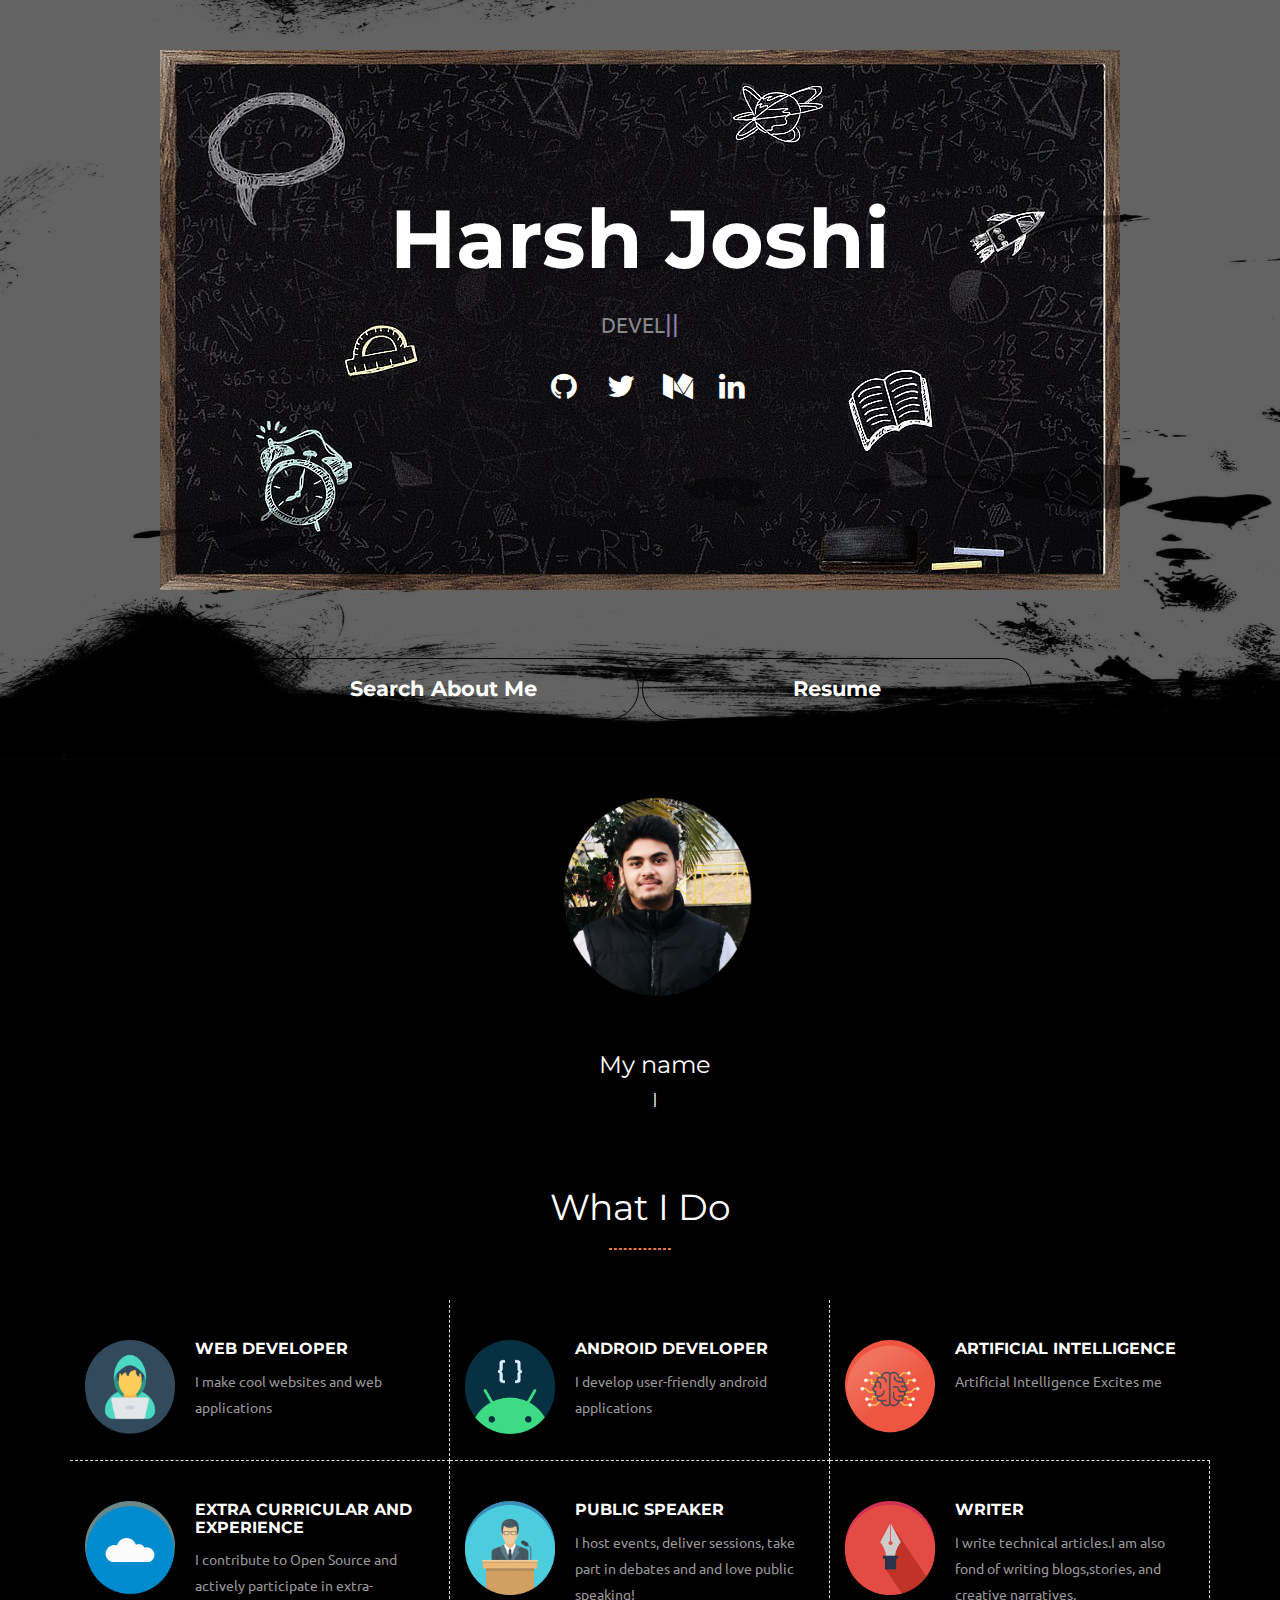
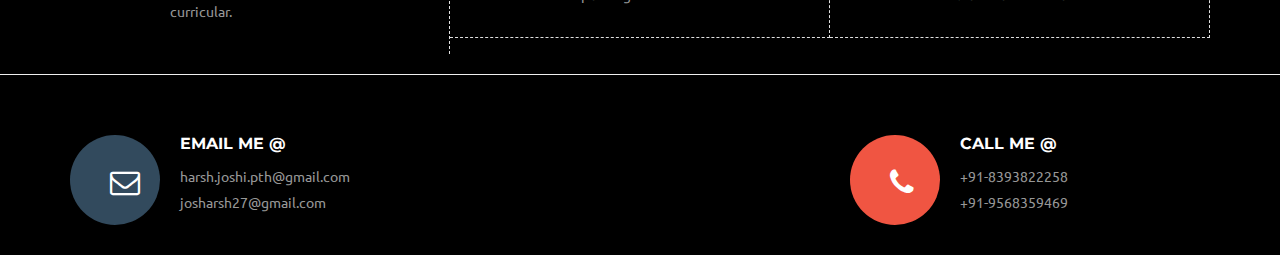
==== index.html @ d9f6cc88 "Introduce Portfolio" ====
<!DOCTYPE html>
<!--[if lt IE 7 ]><html class="ie ie6" lang="en"> <![endif]-->
<!--[if IE 7 ]><html class="ie ie7" lang="en"> <![endif]-->
<!--[if IE 8 ]><html class="ie ie8" lang="en"> <![endif]-->
<!--[if (gte IE 9)|!(IE)]><!-->
<html lang="en"> <!--<![endif]-->
<head>

    <meta charset="utf-8">
    <meta http-equiv="X-UA-Compatible" content="IE=edge">
    <meta name="viewport" content="width=device-width, initial-scale=1, maximum-scale=1">

    <!-- SITE META -->
    <title>Harsh Joshi</title>
    <meta name="description" content="">
    <meta name="author" content="Harsh Joshi|University of Petroleum and Energy Studies">
    <meta name="keywords" content="Harsh Joshi, Josharsh, Developer">

    <!-- FAVICONS -->
<link rel="stylesheet" href="https://cdnjs.cloudflare.com/ajax/libs/font-awesome/4.7.0/css/font-awesome.min.css">
    <link rel="stylesheet" type="text/css" href="css/bootstrap.css">
    <link rel="stylesheet" type="text/css" href="style.css">
    <link rel="stylesheet" type="text/css" href="css/colors.css">
<Style>
.fa {
  padding: 20px;
  color:white;
  font-size: 30px;
  width: 50px;
  text-align: center;
  text-decoration: none;
 
}
</Style>

</head>
<body>

    <div id="wrapper">
        <!-- end header -->

        <section class="visual">
            <div class="container">
                <div class="text-block">
                    <div class="heading-holder">
                        <h1>Harsh Joshi</h1>
                    </div>
                    <div class="tagline">&nbsp; <p class="element">Developer|Writer|Speaker</p><span class="typed-cursor">|</span> &nbsp;</div>
                    <div class="infos">
                   <a href="https://github.com/josharsh" target="_top" class="fa fa-github"></a>
<a href="https://twitter.com/josharsh1" target="_top" class="fa fa-twitter"></a>
<a href="https://medium.com/@josharsh" target="_top" class="fa fa-medium"></a>
<a href="https://linkedin.com/in/josharsh" target="_top" class="fa fa-linkedin"></a>
                    </div>
                </div>
            </div>
            <img src="upload/img-decor-01.jpg" alt="" class="bg-stretch">
        </section>

        <section class="section">
            <div class="container">
                <div id="cta"><br>
                    <a href="MySearch/index.html" class="btn btn-primary rounded" style="background:transparent;border-color:#000000;">Search About Me</a>
					<a href="https://drive.google.com/file/d/1AYqhWHACX1H9iZS5Vo14Mo0GpKjj3cPZ/view?usp=sharing" style="background:transparent;border-color:#000000;"class="btn btn-primary rounded">Resume</a>
					
                </div>
				
 
 
 
 
 
  <section class="testimonial text-center">
  <style>


.testimonial {
    min-height: 375px;
    position: relative;
    padding-top: 10px;
    padding-bottom: 50px;
    background-position: center;
        background-size: cover;
}

.testimonial4_slide{
  top: 0;
  left: 0;
  right: 0;
  bottom: 0;
  width: 70%;
  margin: auto;
  padding: 10px;
  position: relative;
  text-align: center;
}
.testimonial4_slide img {
    top: 0;
    left: 0;
    right: 0;
    width: 296px;
    height: 236px;
    margin: auto;
    display: block;
    color: #f2f2f2;
    font-size: 18px;
    line-height: 46px;
    text-align: center;
    position: relative;
    border-radius: 50%;

}

</style>
        <div class="container">

            <div class="heading white-heading">
               
            </div>
            <div id="testimonial4" class="carousel slide testimonial4_indicators testimonial4_control_button thumb_scroll_x swipe_x" data-ride="carousel" data-pause="hover" data-interval="5000" data-duration="2000">
             
                <div class="carousel-inner" role="listbox">
                    
                    <div class="carousel-item active">
                        <div class="testimonial4_slide">
                            <img src="images\menew.png" class="img-circle img-responsive" />
                            <h3 class="description">Harsh Joshi</h3>
                        </div>
                    </div>
                </div>
                
            </div>
        </div>
    </section>
<section >
 
 
 
 
 
 
 
 
 
 
 
 
 
 
 
 
 
 
                <div class="section-title text-center">
                    <h1>What I Do</h1>
                    <hr>
					
                </div>

                <div class="row-fluid service-list">
                    <div class="col-md-4 col-sm-6">
                        <div class="serviceBox">
                            <div class="service-icon withborder color1 hovicon effect-1 sub-a">
                                  <a href="Web.html"><img src="images/icons/icon_01.png" alt=""></a>
                            </div>
                            <div class="service-content">
                                <a href="web.html"><h3>Web Developer</h3></a>
                                <p>
                                   I make cool websites and web applications
                                </p>
                            </div>
                        </div>
                    </div><!-- end col -->

                    <div class="col-md-4 col-sm-6">
                        <div class="serviceBox">
                            <div class="service-icon withborder color2 hovicon effect-1 sub-a">
                                <a href="Android.html"><img src="images/icons/icon_02.png" alt=""></a>
                            </div>
                            <div class="service-content">
                                <a href="android.html"><h3>Android Developer</h3></a>
                                <p>
                                    I develop user-friendly android applications
                                </p>
                            </div>
                        </div>
                    </div><!-- end col -->

                    <div class="col-md-4 col-sm-6">
                        <div class="serviceBox">
                            <div class="service-icon withborder color3 hovicon effect-1 sub-a">
                                <a href="ai.html"><img src="images/icons/icon_03.png" alt=""></a>
                            </div>
                            <div class="service-content">
                              <a href="ai.html">  <h3>Artificial Intelligence</h3></a>
                                <p>
                                   Artificial Intelligence Excites me
                                </p>
                            </div>
                        </div>
                    </div><!-- end col -->

                    <div class="col-md-4 col-sm-6">
                        <div class="serviceBox">
                            <div class="service-icon withborder color4 hovicon effect-1 sub-a">
								<a href="opensource.html"><img src="images/icons/icon_04.png" alt=""></a>
                            </div>
                            <div class="service-content">
                                <a href="opensource.html"><h3>Extra Curricular and Experience</h3><a>
                                <p>
                                    I contribute to Open Source and actively participate in extra-curricular.
                                </p>
                            </div>
                        </div>
                    </div><!-- end col -->

                    <div class="col-md-4 col-sm-6">
                        <div class="serviceBox">
                            <div class="service-icon withborder color5 hovicon effect-1 sub-a">
                                <img src="images/icons/icon_05.png" alt="">
                            </div>
                            <div class="service-content">
                                <h3>Public Speaker</h3>
                                <p>
                                    I host events, deliver sessions, take part in debates and and love public speaking!
                                </p>
                            </div>
                        </div>
                    </div><!-- end col -->

                    <div class="col-md-4 col-sm-6">
                        <div class="serviceBox">
                            <div class="service-icon withborder color6 hovicon effect-1 sub-a">
                                <img src="images/icons/icon_06.png" alt="">
                            </div>
                            <div class="service-content">
                                <h3>Writer</h3>
                                <p>
                                  I write technical articles.I am also fond of writing blogs,stories, and creative narratives. 
                                </p>
                            </div>
                        </div>
                    </div><!-- end col -->
                </div><!-- end row -->
            </div><!-- end container -->      
        </section>
		<hr width=100%>
<section class="section">
            <div class="container">
                <div class="row service-list noborder">
                    <div class="col-md-4 col-sm-6">
                        <div class="serviceBox">
                            <div class="service-icon withborder color1 hovicon effect-1 sub-a">
                                <i class="fa fa-envelope-o"></i>
                            </div>
                            <div class="service-content">
                                <h3>EMAIL ME @</h3>
                                
                                <p>
                                    harsh.joshi.pth@gmail.com
                                </p>
                                <p>
                                    josharsh27@gmail.com
                                </p>
                            </div>
                        </div>
                    </div><!-- end col -->

                    <div class="col-md-4 col-sm-6">
                        
                    </div><!-- end col -->

                    <div class="col-md-4 col-sm-6">
                        <div class="serviceBox">
                            <div class="service-icon withborder color3 hovicon effect-1 sub-a">
                                <i class="fa fa-phone"></i>
                            </div>
                            <div class="service-content">
                                <h3>Call Me @</h3>

                                <p>
                                   +91-8393822258
                                </p>
                                <p>
                                    +91-9568359469
                                </p>
                            </div>
                        </div>
                    </div><!-- end col -->
                </div><!-- end row -->
            </div><!-- end container -->  
        </section>
              
        </div><!-- end copy -->
    </div><!-- end wrapper -->

    <script src="js/jquery.min.js"></script>
    <script src="js/bootstrap.js"></script>
    <script src="js/plugins.js"></script>
</body>
</html>
---- style.css ----
/******************************************
    File Name: style.css
    Template Name: SEOMARKT
    Created By: Show WP Team
    Envato Profile: http://themeforest.net/user/wordpressshowcase
    Website: https://showwp.com
    Version: 1.0
    Support: wordpressshowcasecom@gmail.com
/******************************************

    1. IMPORT FONTS
    2. IMPORT FILES
    3. SKELETON
    4. HEADER
    5. SECTIONS
    6. CONTACT
    7. FOOTER
    8. SEARCH
    9. BLOG
    10. SIDEBAR
    11. ANALYSIS
    12. MISC
    13. SERVICES
    14. CASE STUDIO
    15. PRICING TABLE
    16. RESPONSIVE
    17. FONTS

/******************************************
    IMPORT FONTS
/******************************************/

@import url(https://fonts.googleapis.com/css?family=Montserrat:400,700);
@import url(https://fonts.googleapis.com/css?family=Ubuntu:400,700italic,700,500italic,500,400italic,300italic,300&amp;subset=latin,latin-ext);

/******************************************
    IMPORT FILES
/******************************************/

@import url(css/build/mediaelementplayer.css);
@import url(css/owl.carousel.css);
@import url(css/font-awesome.css);

/******************************************
    SKELETON
/******************************************/


body {
    font-size: 14px;
    padding: 0;
    color: #ffffff;
}

li,
p {
    color: #979797;
    font-size: 14px;
    line-height: 26px;
}

h1,
h2,
h3,
h4,
h5,
h6 {
    font-weight: normal;
    color: #fffefe;
}

a {
    color: #212121;
    text-decoration: none !important;
    outline: none !important;
    -moz-transition: all .3s ease-in-out;
    -o-transition: all .3s ease-in-out;
    -webkit-transition: all .3s ease-in-out;
    transition: all .3s ease-in-out;
}

a:hover,
a:focus {
    color: #D7898D;
    outline: none;
}

.soundcloud {
    width: 100%;
    border: 1px solid #fff;
    height: 166px;
}

small {
    font-family: 'Droid Serif', serif;
    font-style: italic;
    font-size: 12px;
    color: #999;
}

.col-xs-15,
.col-sm-15,
.col-md-15,
.col-lg-15 {
    position: relative;
    min-height: 1px;
    padding-right: 10px;
    padding-left: 10px;
}

.col-xs-15 {
    width: 20%;
    float: left;
}

ul,
ol {
    padding: 0
}

.first {
    clear: both
}

.last {
    margin-right: 0
}

.alignleft {
    float: left;
    display: table-cell;
    margin: 10px 20px 10px 0;
}

.alignright {
    float: right;
    display: table-cell;
    margin: 10px 0 10px 20px;
}

.check li:before {
    content: "\f178";
    font-family: "FontAwesome";
    font-size: 16px;
    left: 0;
    color: #212121;
    position: relative;
    top: 2px;
    padding-right: 10px;
}

.check li {
    font-size: 14px;
    list-style: none;
    margin-bottom: 10px;
}

.check {
    margin-left: 0;
}

.m20 {
    margin-top: 20px;
}

/******************************************
    HEADER
/******************************************/

.header {
    padding: 0;
    background-color: #ffffff;
}

#wrapper {
    background-color: #000000;
    padding: 0;
}

.header .navbar-default {
    padding: 30px 0;
    margin-bottom: 0;
    border-radius: 0;
    background-color: #ffffff !important;
}

.header .navbar-brand {
    padding-top: 10px;
}

.navbar-default .navbar-nav li:hover a,
.navbar-default .navbar-nav > .active > a,
.navbar-default .navbar-nav > .active > a:hover,
.navbar-default .navbar-nav > .active > a:focus {
    background-color: transparent;
}

.navbar-nav > li > a {
    text-transform: uppercase;
    color: #212121 !important;
    font-size: 13px;
    margin-top: 5px;
    padding: 10px 13px;
    font-weight: bold;
}

.navbar-nav > li > a:after {
    position: absolute;
    max-width: 0;
    height: auto;
    left: 0;
    display: block;
    outline: none;
    margin: 0;
    background: none;
    content: attr(data-hover);
    overflow: hidden;
    -webkit-transition: max-width 0.3s ease-in-out;
    -moz-transition: max-width 0.3s ease-in-out;
    -ms-transition: max-width 0.3s ease-in-out;
    transition: max-width 0.3s ease-in-out;
}

.navbar-nav > li > a:hover:after {
    max-width: 100%;
}

.nav .open > a,
.nav .open > a:hover,
.nav .open > a:focus,
.navbar-default .navbar-nav > .active > a,
.navbar-default .navbar-nav > .active > a:hover,
.navbar-default .navbar-nav > .active > a:focus,
.navbar-nav > li > a:focus,
.navbar-nav > li > a:hover {
    position: relative;
}

.nav .open > a:after,
.nav .open > a:hover:after,
.nav .open > a:focus:after,
.navbar-default .navbar-nav > .active > a:hover:after,
.navbar-default .navbar-nav > .active > a:focus:after,
.navbar-nav > li > a:focus:after,
.navbar-nav > li > a:hover:after {
    position: absolute;
    left: 0;
    right: 0;
    top: -2px;
    border-top: 2px solid #ffffff;
}

.navbar-nav > li > a:hover,
.navbar-nav > li > a:focus,
.navbar-default .navbar-nav > a,
.navbar-default .navbar-nav > a:hover,
.navbar-default .navbar-nav > a:focus,
.navbar-default .navbar-nav > .active > a,
.navbar-default .navbar-nav > .active > a:hover,
.navbar-default .navbar-nav > .active > a:focus {
    top: 0;
}

.navbar-right .lastlink {
    margin-left: 30px;
    margin-top: 0;
    border-top: 0 !important;
}

.navbar-right .lastlink a {
    padding: 10px 20px;
}

.navbar-right .lastlink a:hover:after,
.navbar-right .lastlink a:focus:after {
    border-top: 0 !important;
}

.navbar-right .lastlink a i {
    margin-right: 5px;
    padding-right: 5px;
    font-size: 12px;
    border-right: 1px solid #ffffff;
    vertical-align: unset;
}

.navbar-default .dropdown-menu {
    margin-top: 30px !important;
    border-color: #efefef;
    border-radius: 0;
    box-shadow: none !important;
}

.navbar-default .dropdown-menu > li > a {
    clear: both;
    color: #333 !important;
    display: block;
    font-weight: normal;
    line-height: 1.42857;
    padding: 0;
    white-space: nowrap;
}

.navbar-default .dropdown-menu > li {
    padding: 8px 20px;
    font-size: 13px;
    border-bottom: 1px solid #dedede;
}

.navbar-default .dropdown-menu > li:hover a {
    padding-left: 10px;
}

.navbar-default .dropdown-menu > li:last-child {
    border-bottom: 0;
}

.navbar-default .navbar-nav li:hover .dropdown-menu > li a,
.navbar-default .navbar-nav > .active > a .dropdown-menu > li a,
.navbar-default .navbar-nav > .active > a:hover .dropdown-menu > li a,
.navbar-default .navbar-nav > .active > a:focus .dropdown-menu > li a,
.navbar-nav > li > a:hover .dropdown-menu > li a {
    color: #333333 !important;
}

@media (min-width: 992px) {
    .navbar-collapse {
        padding-right: 0;
        padding-left: 0;
    }
    .hasmenu:hover > ul {
        visibility: visible;
        opacity: 1;
        top: 100%;
    }
    .navbar-nav .hasmenu ul {
        -webkit-transition: visibility 0.35s ease-in-out, opacity 0.35s ease-in-out, top 0.35s ease-in-out, bottom 0.35s ease-in-out, left 0.35s ease-in-out, right 0.35s ease-in-out;
        -moz-transition: visibility 0.35s ease-in-out, opacity 0.35s ease-in-out, top 0.35s ease-in-out, bottom 0.35s ease-in-out, left 0.35s ease-in-out, right 0.35s ease-in-out;
        -o-transition: visibility 0.35s ease-in-out, opacity 0.35s ease-in-out, top 0.35s ease-in-out, bottom 0.35s ease-in-out, left 0.35s ease-in-out, right 0.35s ease-in-out;
        transition: visibility 0.35s ease-in-out, opacity 0.35s ease-in-out, top 0.35s ease-in-out, bottom 0.35s ease-in-out, left 0.35s ease-in-out, right 0.35s ease-in-out;
    }
    .hasmenu .dropdown-menu {
        min-width: 240px;
        padding: 0;
        -webkit-border-radius: 0;
        -moz-border-radius: 0;
        border-radius: 0;
    }
    .hasmenu > ul {
        position: absolute;
        top: 130%;
        visibility: hidden;
        display: block;
        opacity: 0;
        left: 0;
    }
    .hasmenu > ul.start-right {
        right: 0;
        left: auto;
    }
    .hasmenu > ul li {
        position: relative;
    }
    .hasmenu > ul li:hover > ul {
        visibility: visible;
        opacity: 1;
        left: 100%;
    }
    .hasmenu > ul li:hover > ul.show-right {
        right: 100%;
    }
}


/******************************************
    SECTIONS
/******************************************/

.section {
    position: relative;
    display: block;
    background:black;
}

.nopadbot {
    padding-bottom: 0;
}

.section.lb {
    background-color: #F8F9FB;
}

.section.db {
    background-color: #00233F;
}

.section.c1 {
    background: url(upload/section_bg_04.png) no-repeat center bottom #59B3C5;
}

.section.c2 {
    background: url(upload/section_bg_02.png) repeat-x center top #6C8784;
}

.section.c3 {
    background: url(upload/section_bg_03.png) repeat-x center center #002340;
}

.section.db .service-box-inner .content-box > h3,
.section.db .serviceBox .service-content h3 {
    color: #ffffff;
}

.section.db .service-list .col-md-4 {
    border-color: #234662;
}

.section-title {
    display: block;
    position: relative;
    overflow: hidden;
    margin-bottom: 30px;
}

.section-title h5 {
    font-size: 15px;
    font-weight: normal;
    line-height: 1;
    text-transform: uppercase;
    padding: 0;
    color: #979797;
    margin: 0;
}

.section-title h3 {
    padding: 10px 0 0;
    margin: 0;
    font-size: 26px;
    line-height: 1;
    font-weight: bold;
}

.service-content hr,
.section-title hr {
    border-width: 1px;
    border-style: dashed;
    width: 60px;
}

.service-content hr,
.text-left.section-title hr {
    margin-left: 0;
}

.section.db .section-title h3,
.section.db .section-title h5,
.section.c1 .section-title h3,
.section.c1 .section-title h5 {
    color: #ffffff !important;
}

.section.c1 hr {
    border-color: #ffffff !important;
}


/******************************************
    CONTACT
/******************************************/

.quoteform .form-control {
    background-color: rgba(255, 255, 255, 0.1);
    height: 50px;
    border-color: rgba(255, 255, 255, 0.01);
    box-shadow: none;
    margin-bottom: 30px;
}

.quoteform .form-control::-moz-placeholder {
    color: rgba(255, 255, 255, 0.5);
    opacity: 1;
}

.quoteform .form-control:-ms-input-placeholder {
    color: rgba(255, 255, 255, 0.5);
}

.quoteform .form-control::-webkit-input-placeholder {
    color: rgba(255, 255, 255, 0.5);
}

.color9 .section-title h3,
.color13 .service-box-inner .content-box > h3,
.color13 .serviceBox .service-content h3,
.color13 .section-title h3 {
    color: #ffffff;
}

.color9 .section-title h5,
.color13 .serviceBox .service-content p,
.color13 .section-title h5 {
    color: rgba(255, 255, 255, 0.5);
}

.quoteform .btn {
    height: 50px;
}

.quoteform textarea {
    min-height: 150px;
}

.contact_form .form-control {
    margin-bottom: 15px;
    height: 50px;
    box-shadow: none;
    border-color: #efefef;
}

.contact_form textarea {
    height: 120px !important
}

#message {
    display: none;
    position: relative;
    text-align: left;
    padding: 20px;
}

#map {
    height: 300px;
    width: 100%;
    position: relative;
    z-index: 1;
}

#map img {
    max-width: inherit
}

.loader {
    margin-left: 10px;
}

.map {
    position: relative
}

.map .row {
    position: relative
}

.infobox img {
    width: 100% !important;
}

.map .searchmodule {
    padding: 18px 10px
}

.infobox {
    display: inline-block;
    padding: 5px;
    position: relative;
    width: 270px;
}

.infobox img {
    width: 80px !important;
    padding-right: 10px
}

.infobox .title {
    font-size: 13px;
    font-weight: bold;
    margin-top: 0;
    margin-bottom: 0;
    text-transform: uppercase;
    padding-bottom: 5px;
}

.infobox .title a {
    font-weight: bold;
    color: #121212 !important;
}


/******************************************
    FOOTER
/******************************************/

.footer {
    background-color: #002340;
    padding: 90px 0;
    position: relative;
    display: block;
}

.footer h5 {
    color: #ffffff;
}

.newsletter-widget p {
    padding-bottom: 10px;
}

.footer .section-title {
    margin-bottom: 10px;
}

.footer .menu-widget p {
    color: rgba(255, 255, 255, 0.5);
    padding: 0 0 10px;
}

.footer p,
.footer .menu-widget a {
    color: rgba(255, 255, 255, 0.5);
}

.copyrights {
    padding: 20px 0;
    background-color: #001a37;
    position: relative;
    display: block;
}

.contact li a,
.copyrights a {
    text-transform: uppercase;
    color: rgba(255, 255, 255, 0.5);
}

.copyrights ul {
    padding: 0;
    margin: 20px 0 0 0;
}

.copyrights ul li {
    margin: 0 0 0 10px;
    padding: 0;
    display: inline-block;
}

.contact li {
    list-style: none;
    font-size: 14px;
    margin-bottom: 10px;
}

.contact li i {
    width: 25px;
    height: 20px;
    line-height: 20px;
    display: inline-block;
    border-right: 1px solid rgba(255, 255, 255, 0.5);
    margin-right: 8px;
}

.footer .form-control {
    border-color: transparent;
    box-shadow: none !important;
    background-color: #0d2744;
    color: rgba(255, 255, 255, 0.5);
    margin-bottom: 10px;
    font-size: 14px;
}

.footer .btn,
.footer .form-control {
    height: 40px;
}

.footer .form-control::-moz-placeholder {
    color: rgba(255, 255, 255, 0.5);
    opacity: 1;
}

.footer .form-control:-ms-input-placeholder {
    color: rgba(255, 255, 255, 0.5);
}

.footer .form-control::-webkit-input-placeholder {
    color: rgba(255, 255, 255, 0.5);
}


/******************************************
    SEARCH
/******************************************/

.searchcustom {
    background-color: rgba(255, 255, 255, 0.7);
    -webkit-border-radius: 200px 200px 200px 200px;
    -moz-border-radius: 200px 200px 200px 200px;
    border-radius: 200px 200px 200px 200px;
    height: 86px;
    margin-bottom: 4em;
}

.searchcustom .btn {
    height: 60px;
    background-color: #4BA5B7 !important;
    font-size: 18px;
    border: 0;
    padding-right: 20px;
    line-height: 54px;
    width: 80px;
    -webkit-border-radius: 0 200px 200px 0;
    -moz-border-radius: 0 200px 200px 0;
    border-radius: 0 200px 200px 0;
}

.searchcustom .form-control {
    border: 0;
    text-transform: uppercase;
    box-shadow: none;
    padding-left: 30px;
    color: #979797;
    height: 60px;
    -webkit-border-radius: 200px 0 0 200px;
    -moz-border-radius: 200px 0 0 200px;
    border-radius: 200px 0 0 200px;
    -webkit-transition: background-color 0.3s ease-in-out;
    -moz-transition: background-color 0.3s ease-in-out;
    -ms-transition: background-color 0.3s ease-in-out;
    transition: background-color 0.3s ease-in-out;
}

.searchcustom .form-control:focus {
    background-color: #59B3C5;
    color: #ffffff;
    outline: 0;
}

.searchcustom .form-control::-moz-placeholder {
    color: #979797;
    opacity: 1;
}

.searchcustom .form-control:-ms-input-placeholder {
    color: #979797;
}

.searchcustom .form-control::-webkit-input-placeholder {
    color: #979797;
}

.searchcustom .form-control:focus::-webkit-input-placeholder {
    color: #ffffff;
}

.searchcustom .form-control:focus:-ms-input-placeholder {
    color: #ffffff;
}

.searchcustom .form-control:focus::-moz-placeholder {
    color: #ffffff;
}

.field {
    display: flex;
    position: relative;
    margin: 1em auto;
    flex-direction: row;
}

.videoplayer {
    display: block !important;
    outline: 0 !important;
    width: 100%;
    max-width: 100%;
    margin: 0 auto;
}

.mejs-controls .mejs-time-rail .mejs-time-current,
.mejs-container .mejs-controls {
    background: #455A64 !important;
}


/******************************************
    BLOG
/******************************************/

.authorbox h4 {
    font-size: 16px;
    font-weight: 700;
}

.authorbox .avatar-author {
    float: left;
    width: 80px;
    margin-top: 10px;
}

.authorlink {
    display: block;
    color: #999;
    font-style: italic;
    margin-bottom: 5px;
}

.authorbox .desc {
    font-size: 12px;
    margin-left: 100px;
}

.authorbox .social-small {
    margin-bottom: 0;
}

.authorsocial {
    margin-top: 15px;
}

.authorbox p {
    padding: 5px 0;
    font-size: 14px;
    line-height: 26px;
}

.authorbox .rightside {
    padding-left: 30px;
    border-left: 1px dashed #f9f9f9
}

.pager small {
    display: block;
    margin-top: 5px;
}

.pager img {
    margin-top: 0;
    max-width: 80px;
}

.pager {
    margin: 30px 0 0;
    padding: 30px 30px 15px;
    display: block;
}

.panel {
    background-color: #fff;
    border: 1px solid transparent;
    border-radius: 4px;
    box-shadow: none;
    margin-bottom: 20px;
}

.panel-info > .panel-heading {
    margin-bottom: 20px;
}

.comments img {
    max-width: 80px;
    margin-right: 20px;
}

.comments {
    padding: 0 !important;
    margin: 0 !important;
}

.comments .text-success {
    color: #333333;
    margin-bottom: 5px;
    display: inline-block;
}

.comments .text-muted {
    color: #777;
    margin-left: 5px;
}

.comments .media-list li {
    background-color: #fff;
    border: 1px dashed #ededed;
    margin-bottom: 30px;
    padding: 20px;
    -webkit-transition: all .7s ease-in-out;
    -moz-transition: all .7s ease-in-out;
    -o-transition: all .7s ease-in-out;
    -ms-transition: all .7s ease-in-out;
    transition: all .7s ease-in-out;
}

.comments .media-list li:last-child {
    margin-bottom: 0;
}

.comments .media-list li:hover {}

.comments .media-list li p {
    margin: 0;
    padding: 0;
}

.comments .btn {
    display: inline-block;
    margin-top: 10px;
    font-size: 11px;
    padding: 3px 10px;
}

.post-desc {
    padding: 10px 0;
}

.post-desc .tags {
    margin-top: 30px;
}

.post-desc blockquote {
    background-color: #f9f9f9;
    border: 0 none;
    margin: 20px auto !important;
    padding: 30px 40px !important;
}

.blog-item h3 {
    font-weight: bold;
    padding: 15px 0 10px;
    font-size: 18px;
    margin: 0;
    line-height: 1.4;
    display: block;
}

.content {
    background-color: #ffffff;
    padding: 30px;
    box-shadow: 0 5px 0 rgba(0, 0, 0, 0.04) !important;
}

.blog-micro-wrapper {
    display: block;
    margin-bottom: 30px;
    padding-bottom: 30px;
    border-bottom: 1px dashed #ededed;
}

.post-micro .entry-title {
    font-size: 23px !important;
    font-weight: 700;
    letter-spacing: -0.03em;
    margin-top: 15px;
    line-height: 30px !important;
    margin-bottom: 0 !important;
}

.blog-micro-wrapper .section-title h5 {
    color: #212121;
}

.post-micro .readmore {
    font-size: 14px;
    padding: 0;
    margin: 0;
}

.post-micro .large-post-meta {
    padding: 0;
    margin-top: 25px;
}

.content .entry-title {
    letter-spacing: -0.03em;
    line-height: 38px;
    margin-bottom: 25px;
    font-size: 29px;
    font-weight: 700;
}

.large-post-meta {
    display: block;
    font-size: 12px;
    width: 100%;
    position: relative;
    padding: 20px 0 0;
}

.large-post-meta .avatar img {
    max-width: 30px;
    border: 1px solid #EEEEEE;
    margin-right: 5px;
}

.large-post-meta small {
    color: #dadada;
    font-size: 16px;
    margin: 0 5px;
}

.large-post-meta a {
    color: #333 !important;
}

.btn {
    font-weight: 700;
    -webkit-border-radius: 3px;
    -moz-border-radius: 3px;
    border-radius: 3px;
}

.post-sharing {
    display: block;
    padding: 20px 0 6px;
    width: 100%;
    position: relative;
}

.readmore {
    color: #333 !important;
    letter-spacing: 0 !important;
    font-weight: bold;
    font-size: 16px;
    display: inline-block;
    margin-top: 15px;
    padding: 0 0;
}

.readmore:hover {
    text-decoration: underline !important;
}

.pagination > li > a,
.pagination > li > span {
    background-color: #fff;
    border: 0 solid #ddd;
    color: #333333;
    width: 40px;
    height: 40px;
    line-height: 41px;
    text-align: center;
    display: inline-block;
    margin-right: 5px;
    float: left;
    font-size: 15px;
    margin-left: 0;
    padding: 0;
    position: relative;
    font-weight: bold;
    text-decoration: none;
    font-family: 'Ubuntu', sans-serif;
    -webkit-border-radius: 3px;
    -moz-border-radius: 3px;
    border-radius: 3px;
}

.social-small li {
    margin: 0;
}

.social-small li .fa {
    background-color: #ddd;
    border-radius: 3px;
    color: #ffffff;
    display: block;
    height: 30px;
    line-height: 30px;
    text-align: center;
    width: 30px;
}

.social-small li:hover .fa,
.post-sharing .btn:hover,
.post-sharing .btn:focus {
    opacity: 0.9;
}

.post-sharing .btn .fa-twitter,
.post-sharing .btn .fa-facebook {
    padding-right: 5px;
    width: 20px;
    border-right: 1px solid rgba(255, 255, 255, 0.3);
    margin-right: 6px;
    text-align: center;
    display: inline-block;
}

.social-small li .fa-google-plus,
.gp-button.btn-primary:hover,
.gp-button.btn-primary:focus,
.gp-button.btn-primary {
    border-color: #DA5333 !important;
    background-color: #DA5333 !important;
}

.social-small li .fa-facebook,
.fb-button.btn-primary:focus,
.fb-button.btn-primary:hover,
.fb-button.btn-primary {
    background-color: #3B5998 !important;
    border-color: #3B5998 !important;
}

.social-small li .fa-twitter,
.tw-button.btn-primary:hover,
.tw-button.btn-primary:focus,
.tw-button.btn-primary {
    background-color: #00B6F1 !important;
    border-color: #00B6F1 !important;
}

.social-small li .fa-linkedin {
    background-color: #007bb5;
    border-color: #007bb5;
}

.social-small li .fa-pinterest {
    background-color: #cb2027;
    border-color: #cb2027;
}

.social-small li .fa-instagram {
    background-color: #125688;
    border-color: #125688;
}

.social-small li .fa-rss {
    background-color: #f36f24;
    border-color: #f36f24;
}


/******************************************
    SIDEBAR
/******************************************/

.sidebar .widget {
    background-color: #ffffff;
    padding: 30px;
    box-shadow: 0 5px 0 rgba(0, 0, 0, 0.04) !important;
    margin-bottom: 30px;
}

.sidebar .section-title {
    margin-bottom: 0;
}

.sidebar .form-control {
    background-color: #fff;
    background-image: none;
    border: 1px solid #efefef;
    border-radius: 4px;
    box-shadow: none;
    color: #555;
    display: block;
    font-size: 13px !important;
    height: 38px !important;
    line-height: 1.42857;
    margin-bottom: 13px;
    width: 100%;
}

.sidebar .section-title h5 {
    color: #212121;
}

.shop-list {
    padding: 0;
    list-style: none;
}

.shop-list h3,
.shop-list h3 a {
    font-size: 14px;
    color: #111;
    padding: 0 0 0;
    margin-bottom: 0;
    margin-top: 5px;
    text-transform: capitalize;
    letter-spacing: 0;
}

.shop-list li img {
    width: 100%;
    margin: 0 0 10px 0;
}

.shop-list li {
    margin-bottom: 20px;
    display: block;
    width: 100%;
}

.shop-list li:last-child {
    margin-bottom: 0;
}

.shop-list .new-price {
    color: #999;
    display: block;
    font-size: 12px;
    font-weight: 600;
    line-height: 1.5;
}

.shop-list small {
    color: #999999;
}

.sidebar .contact li a {
    color: #999;
}

.sidebar .contact li i {
    border-right-color: #999;
}

.tags a {
    display: inline-block;
    margin: 0 4px 4px 0;
    padding: 5px 10px;
    border-radius: 3px;
    font-size: 13px;
}


/******************************************
    ANALYSIS
/******************************************/

.analysis-wrapper .searchcustom {
    background: #ffffff;
    border-radius: 0;
    display: block;
    float: none;
    border-bottom: 1px solid #ededed;
    height: auto;
    margin: 0 auto 40px;
    padding: 12px;
    width: 100%;
}

.analysis-wrapper .searchcustom .form-control {
    background-color: #F8F9FB !important;
    text-transform: none;
    color: #757575;
}

.analysis-wrapper .searchcustom .form-control:focus::-webkit-input-placeholder {
    color: #757575;
}

.analysis-wrapper .searchcustom .form-control:focus:-ms-input-placeholder {
    color: #757575;
}

.analysis-wrapper .searchcustom .form-control:focus::-moz-placeholder {
    color: #757575;
}

.analysis-wrapper hr {
    border-color: #ededed;
    margin: 40px 0;
}

.nopadtop {
    padding-top: 0;
}

.analysis-wrapper ul {
    list-style: none;
}

.analysis-wrapper li {
    margin-bottom: 10px;
}

.analysis-title i,
.analysis-wrapper li i {
    width: 25px;
    height: 25px;
    font-size: 12px;
    line-height: 25px;
    color: #ffffff;
    display: inline-block;
    text-align: center;
    margin-right: 10px;
}

.checkscore {
    margin-top: 40px;
    display: block;
}

.checkdomain li {
    margin: 5px 0;
}

hr.metahr {
    border: 0;
}

.analysis-title small {
    padding-left: 38px;
}

.analysis-wrapper .progress {
    background-color: #F8F9FB;
    margin-top: 5px;
}

.checkdomain strong {
    color: #323232;
    margin-right: 10px;
}

.checkdomain {
    border: 1px dashed #ededed;
    padding: 20px;
    display: block;
}

.analysis-title {
    background-color: #F8F9FB;
    padding: 20px 20px;
    display: block;
}

.analysis-title h4 {
    font-size: 14px;
    margin-top: 0;
    padding-bottom: 0;
    text-transform: uppercase;
    margin-bottom: 0;
}

.analysis-detail {
    border: 1px dashed #ededed;
    margin-top: 10px;
    padding: 20px 20px;
    background-color: #ffffff;
}

.analysis-title i {
    margin-top: 5px;
    vertical-align: middle;
}

.analysis-title .fa-check,
.color10,
li .fa-check {
    background-color: #008800;
}

.analysis-title .fa-info,
.color11,
li .fa-info {
    background-color: #ECC804;
}

.analysis-title .fa-warning,
.color12,
li .fa-warning {
    background-color: #DD0000;
}

.analysis-detail p {
    padding: 0;
    margin: 0;
}


/******************************************
    MISC
/******************************************/

.notfound blockquote {
    background: #F8F9FB none repeat scroll 0 0;
    border-left: 0 solid #eee;
    font-size: 17.5px;
    margin: 22px 0 20px;
    display: block;
    line-height: 34px;
    padding: 30px;
}

.notfound h1 {
    font-size: 60px;
    padding-bottom: 10px;
    margin-bottom: 0;
    line-height: 1 !important;
    font-weight: bold;
}

.notfound p {
    font-style: italic;
    font-size: 18px;
    line-height: 1.8;
    padding: 20px 0 30px;
}

.btn {
    font-weight: bold;
}

.nopad {
    padding: 0;
}

.call-out-box {
    padding: 40px 0;
}

.call-out-box h2 {
    padding: 0 0 10px;
    margin: 0;
    font-weight: bold;
    font-size: 24px;
    text-transform: capitalize;
    color: #ffffff;
}

.call-out-box p {
    padding: 0;
    margin: 0;
    color: #ffffff;
}

.call-out-box .btn:focus,
.call-out-box .btn {
    padding: 15px 30px;
    border-radius: 30px;
    font-size: 15px;
    margin-top: 20px;
    border: 0 !important;
}

.team-desc .social-icons a {
    color: #cef5ff !important;
    margin: 0 5px;
}

.seo-team .item {
    background: #103754;
    padding: 20px;
}

.item-desc p,
.team-desc p {
    color: #cef5ff !important;
}

.team-desc p {
    font-size: 12px;
}

.team-desc h4 a,
.team-desc h4 {
    font-size: 16px;
    color: #ffffff !important;
    padding: 15px 0 0;
    margin: 0;
}

.team-image img {
    width: auto !important;
    margin: 0 auto;
}

.client-wrapper {
    display: block;
    width: 100%;
    margin-bottom: 0;
    background-color: #ffffff;
    position: relative;
    padding: 10px;
}

.client-wrapper img {
    margin: 0 auto;
    text-align: center;
}

.skills-wrapper h3 {
    text-transform: uppercase;
    padding: 0 0 10px;
    margin: 0;
    font-size: 15px;
    font-weight: bold;
    display: block;
    position: relative;
}

.boxes h5 {
    text-transform: uppercase;
    color: #979797;
    padding: 15px 0 0;
    margin: 0;
    display: block;
    position: relative;
}

.progress {
    background-color: #ffffff;
    border-radius: 0;
    box-shadow: none;
    height: 13px;
    margin-bottom: 20px;
    overflow: hidden;
}

.portfoliobg,
.casebg,
.seobg,
.testibg {
    background-attachment: scroll;
    background-position: center center !important;
    background-repeat: no-repeat;
    -webkit-background-size: cover !important;
    -moz-background-size: cover !important;
    -o-background-size: cover !important;
    background-size: cover !important;
    display: block;
    overflow: hidden;
    position: relative;
    width: 100%;
}

.casebg {
    background-image: url(upload/casebg.png);
}

.testibg {
    background-image: url(http://showwp.com/demos/seomarkt/upload/testibg.jpg) !important;
}

.seobg {
    background-image: url(http://showwp.com/demos/seomarkt/upload/bg_01.png) !important;
}

.portfoliobg {
    background-image: url(http://showwp.com/demos/seomarkt/upload/bg_02.png) !important;
}

.block {
    width: 100%;
    padding: 30px 30px 30px 70px;
    background-color: #ffffff;
    margin: 0 auto;
    position: relative;
}

.block h3 {
    font-size: 15px;
    font-weight: bold;
    margin-top: 10px;
    margin-bottom: 17px;
    text-align: left;
    text-transform: uppercase;
}

.block .photo img {
    max-height: 70px;
    max-width: 70px;
    overflow: hidden;
    position: absolute;
}

.block .photo img.photo {
    bottom: auto;
    right: 15px;
    bottom: -30px;
}

.block p.content {
    font-style: italic;
    line-height: 24px;
    overflow: hidden;
    position: relative;
    padding: 0;
    border-bottom: 0;
    box-shadow: none !important;
}

.block p.content span {
    text-indent;
}

.block p.content span.laquo {
    background: url(http://showwp.com/demos/seomarkt/img/laquo.png) no-repeat;
    width: 14px;
    height: 11px;
    position: absolute;
    left: 0;
    top: 4px;
    display: block;
}

.block p.content span.raquo {
    background: url(http://showwp.com/demos/seomarkt/img/raquo.png) no-repeat right 4px;
    width: 13px;
    height: 15px;
    padding-left: 4px;
    display: inline-block;
}

.block .sign p {
    color: #979797;
    font-size: 14px;
    line-height: 15px;
    margin-top: 15px;
    padding-bottom: 0;
    margin-bottom: 0;
    font-style: italic;
}

.block:after {
    position: relative;
    -webkit-box-shadow: 5px 5px 5px rgba(0, 0, 0, 0.8);
    -moz-box-shadow: 5px 5px 5px rgba(0, 0, 0, 0.8);
    box-shadow: 5px 5px 5px rgba(0, 0, 0, 0.8);
}

.block:before {
    content: "";
    position: absolute;
    top: 0%;
    left: 0%;
    width: 0px;
    height: 0px;
    border-bottom: 50px solid #eee;
    border-left: 50px solid #13AFBE;
    /*Set to background color, not transparent!*/
    -webkit-box-shadow: 7px 7px 7px rgba(0, 0, 0, 0.3);
    -moz-box-shadow: 7px 7px 7px rgba(0, 0, 0, 0.3);
    box-shadow: 7px 7px 7px rgba(0, 0, 0, 0.3);
}


/******************************************
    SERVICES
/******************************************/

.services p,
.service-first p {
    color: #ffffff;
    margin-bottom: 0;
    padding: 15px 0;
}

.services h3,
.service-first h3 {
    font-weight: 600;
    padding: 0;
    font-size: 21px;
    margin: 0;
    display: block;
    color: #ffffff;
}

.services img {
    margin-bottom: 30px;
    width: 100%;
}

.services h3 {
    color: #222222;
    line-height: 1;
    font-size: 18px;
}

.services p {
    color: #555555;
}

.entry {
    position: relative;
    padding: 0 !important;
    margin-bottom: 0;
}

.magnifier {
    position: absolute;
    top: 0;
    cursor: pointer;
    /* Permalink - use to edit and share this gradient: http://colorzilla.com/gradient-editor/#000000+0,000000+100&0.65+0,0+100;Neutral+Density */
    background-color: rgba(0, 34, 64, 0.6);
    left: 0;
    bottom: 0;
    right: 0;
    z-index: 1;
    zoom: 1;
    filter: alpha(opacity=0);
    opacity: 0;
    -webkit-transition: all .3s ease-in-out;
    -moz-transition: all .3s ease-in-out;
    -ms-transition: all .3s ease-in-out;
    -o-transition: all .3s ease-in-out;
    transition: all .3s ease-in-out;
}

.magnifier .large-post-meta {
    position: absolute;
    bottom: 0;
    background-color: #ffffff;
    left: 0;
    border-bottom: 1px solid #f4f4f7;
    right: 0;
}

.magnibutton i {
    margin: -20px auto;
    top: 50%;
    position: absolute;
    text-align: center;
    left: 0;
    right: 0;
    display: block;
    width: 50px;
    height: 50px;
    color: #ffffff;
    -webkit-border-radius: 75px;
    -moz-border-radius: 75px;
    border-radius: 75px;
    line-height: 50px;
}

.boxes:hover .magnifier,
.entry:hover .magnifier {
    zoom: 1;
    filter: alpha(opacity=100);
    opacity: 1;
}

.service-first {
    padding: 60px 20px;
    background-color: #212121;
    -webkit-border-radius: 5px;
    -moz-border-radius: 5px;
    border-radius: 5px;
    position: relative;
}

.service-first:after {
    left: 100%;
    top: 50%;
    border: solid transparent;
    content: " ";
    height: 0;
    width: 0;
    position: absolute;
    pointer-events: none;
    border-color: rgba(51, 51, 51, 0);
    border-left-color: #212121;
    border-width: 10px;
    margin-top: -10px;
}

.service-first.noafter:after {
    display: none
}

.service-first.noafter {
    border-radius: 0;
}

.hovicon {
    position: relative;
}

.hovicon:after {
    pointer-events: none;
    position: absolute;
    width: 100%;
    height: 100%;
    border-radius: 50%;
    content: '';
    -webkit-box-sizing: content-box;
    -moz-box-sizing: content-box;
    box-sizing: content-box;
}

.noradius:after {
    border-radius: 0 !important;
}

.hovicon:before {
    speak: none;
    font-size: 48px;
    line-height: 90px;
    font-style: normal;
    font-weight: normal;
    font-variant: normal;
    text-transform: none;
    display: block;
    -webkit-font-smoothing: antialiased;
}


/* Effect 1 */

.hovicon.effect-1 {
    -webkit-transition: background 1s, color 0.2s;
    -moz-transition: background 1s, color 0.2s;
    transition: background 1s, color 0.2s;
}

.hovicon.effect-1:after {
    top: -7px;
    left: -7px;
    padding: 7px;
    box-shadow: 0 0 0 4px #979797;
    -webkit-transition: -webkit-transform 0.2s, opacity 0.2s;
    -webkit-transform: scale(.8);
    -moz-transition: -moz-transform 0.2s, opacity 0.2s;
    -moz-transform: scale(.8);
    -ms-transform: scale(.8);
    transition: transform 0.2s, opacity 0.2s;
    transform: scale(.8);
    opacity: 0;
}


/* Effect 1a */

.hovicon.effect-1.sub-a:hover {
    background: #979797;
}

.hovicon.effect-1.sub-a:hover:after {
    -webkit-transform: scale(1);
    -moz-transform: scale(1);
    -ms-transform: scale(1);
    transform: scale(1);
    opacity: 1;
}


/* Effect 1b */

.hovicon.effect-1.sub-b:hover {
    background: #979797;
}

.hovicon.effect-1.sub-b:hover i {}

.hovicon.effect-1.sub-b:after {
    -webkit-transform: scale(1.2);
    -moz-transform: scale(1.2);
    -ms-transform: scale(1.2);
    transform: scale(1.2);
}

.hovicon.effect-1.sub-b:hover:after {
    -webkit-transform: scale(1);
    -moz-transform: scale(1);
    -ms-transform: scale(1);
    transform: scale(1);
    opacity: 1;
}

.color1 {
    background-color: #324a5d !important;
}

.color1.hovicon.effect-1:after {
    box-shadow: 0 0 0 2px #324a5d;
}

.serviceBox:hover .color1 {
    background-color: #F1773D !important;
}

.color2 {
    background-color: #073042 !important;
}

.color2.hovicon.effect-1:after {
    box-shadow: 0 0 0 2px #073042;
}

.serviceBox:hover .color2 {
    background-color: #073042 !important;
}

.color3 {
    background-color: #f05542 !important;
}

.color3.hovicon.effect-1:after {
    box-shadow: 0 0 0 2px #f05542;
}

.serviceBox:hover .color3 {
    background-color: #f05542 !important;
}

.color4 {
    background-color: #6C8784 !important;
}

.color4.hovicon.effect-1:after {
    box-shadow: 0 0 0 2px #6C8784;
}

.serviceBox:hover .color4 {
    background-color: #6C8784 !important;
}

.color5 {
    background-color: #3D8EB9 !important;
}

.color5.hovicon.effect-1:after {
    box-shadow: 0 0 0 2px #3D8EB9;
}

.serviceBox:hover .color5 {
    background-color: #3D8EB9 !important;
}

.color6 {
    background-color: #D33257 !important;
}

.color6.hovicon.effect-1:after {
    box-shadow: 0 0 0 2px #D33257;
}

.color7 {
    background-color: #0097A7 !important;
}

.color13 {
    background-color: #1FB0C7 !important;
}

.color14 {
    background-color: #073042 !important;
}

.color7.hovicon.effect-1:after {
    box-shadow: 0 0 0 2px #0097A7;
}

.color8 {
    background-color: #F1773D !important;
}

.color8.hovicon.effect-1:after {
    box-shadow: 0 0 0 2px #F1773D;
}

.color9 {
    background-color: #455A64 !important;
}

.color9.hovicon.effect-1:after {
    box-shadow: 0 0 0 2px #455A64;
}

.rocket {
    position: absolute;
    left: 0;
    right: 0;
    margin: 0 auto;
    top: -5em;
    z-index: 111;
}

#clouds path {
    fill: #59B3C5;
    bottom: -10px;
    position: absolute;
    overflow: hidden;
    stroke: #59B3C5;
}

svg {
    top: -90px;
    display: inline-block;
    position: absolute;
    z-index: 100;
}

#clouds1 path {
    fill: #f05542;
    bottom: -10px;
    position: absolute;
    overflow: hidden;
    stroke: #f05542;
}

.serviceBox:hover .color6 {
    background-color: #D33257 !important;
}

.serviceBox {
    display: table;
    position: relative;
    width: 100%;
    padding: 10px 0;
    cursor: pointer;
}

.service-list .col-md-4 {
    padding: 20px 15px;
}

.service-list .col-md-4:nth-child(1),
.service-list .col-md-4:nth-child(2),
.service-list .col-md-4:nth-child(3) {
    border-bottom: 1px dashed #e0e0e0;
    border-right: 1px dashed #e0e0e0;
}

.service-list .col-md-4:nth-child(3) {
    border-right: 0 dashed #e0e0e0 !important;
}

.service-list .col-md-4:nth-child(4),
.service-list .col-md-4:nth-child(5) {
    border-right: 1px dashed #e0e0e0;
}

.noborder {
    box-shadow: none !important;
}

.noborder .col-md-4 {
    border: 0 !important;
}

.serviceBox .service-icon {
    color: #fff;
    width: 90px;
    margin-top: 10px;
    height: 90px;
    line-height: 90px;
    font-size: 33px;
    margin-right: 20px;
    text-align: center;
    float: left;
}

.serviceBox .service-icon img {
    width: 100%;
    padding:0;
}

.withborder {
    -webkit-border-radius: 200px;
    -moz-border-radius: 200px;
    border-radius: 200px !important;
}

.serviceBox .service-content {
    margin-left: 85px;
}

.service-box-inner .content-box > h3,
.serviceBox .service-content h3 {
    font-size: 16px;
    margin-top: 10px;
    font-weight: bold;
    text-transform: uppercase;
}

.serviceBox .service-content p {
    padding-bottom: 0;
    margin-bottom: 0;
}

.item-desc {
    padding: 20px;
    background-color: #103754;
}

.item-desc h4,
.item-desc h4 a {
    color: #ffffff;
    text-transform: uppercase;
    font-size: 16px;
    padding: 0;
    margin: 0;
}

.item-desc p {
    color: #ffffff;
    text-transform: uppercase;
    font-size: 13px;
    padding-bottom: 0;
    margin-bottom: 0;
}

.item:hover .item-desc {
    background-color: #154365;
}

.item-image {
    position: relative;
}

.item-icon {
    position: absolute;
    bottom: 10px;
    right: 10px;
}

.item-icon i {
    background-color: transparent;
    border: 1px dashed #ffffff;
    color: #ffffff !important;
    display: inline-block;
    font-size: 18px;
    height: 41px;
    line-height: 41px;
    position: relative;
    text-align: center;
    transition: color 0.3s ease 0s;
    width: 41px;
    -webkit-transition: color 0.3s;
    -moz-transition: color 0.3s;
    transition: color 0.3s;
}

.services-list .col-md-4 {
    margin-bottom: 30px;
}

.services-list p {
    color: #979797 !important;
    text-transform: none;
    font-size: 13px;
    padding-bottom: 0;
    margin-bottom: 0;
}

.services-list .item-desc {
    padding: 20px 20px 25px;
    border-bottom: 1px dashed #ededed;
    border-left: 1px dashed #ededed;
    border-right: 1px dashed #ededed;
    background-color: #fff !important;
}

.services-list .item-desc:hover {
    padding: 20px 20px 25px;
    border-bottom: 1px dashed #f05542;
    border-left: 1px dashed #f05542;
    border-right: 1px dashed #f05542;
    background-color: #fff !important;
}

.services-list .item-desc h4,
.services-list .item-desc h4 a {
    color: #212121;
    font-weight: bold;
    text-transform: capitalize;
    padding: 10px 0 5px;
    font-size: 18px;
}

.services-list .item-desc h5 {
    color: #C3C4C6;
}

.service-section {
    overflow: hidden;
    padding: 0;
    position: relative;
}

.service-bg {
    text-align: center;
    margin: 0 auto;
    position: absolute;
    left: 0;
    right: 0;
    margin-top: 0;
}

.service-section .service-bg > h3 {
    color: #fff;
    font-size: 33px;
    left: 0;
    margin: 0 auto;
    position: absolute;
    right: 0;
    text-align: center;
    top: 38%;
    width: 300px
}

.service-section .col-md-6 {
    position: relative;
}

.service-section .col-md-6:nth-child(4) {
    right: 117px;
    margin: 43px 0;
}

.service-section .col-md-6:nth-child(5) {
    left: 117px;
    margin: 43px 0;
}

.service-box-inner {
    display: inline-block;
    cursor: pointer;
}

.service-box-inner .content-box {
    margin: 30px 0;
}

.service-box-inner p {
    padding-bottom: 0;
    margin-bottom: 0;
}

.service-box-inner .icon-srv {
    width: 141px;
    height: 141px;
    background-color: #ebebeb;
    border: 7px solid #fff;
    border-radius: 50%;
    text-align: center;
    line-height: 130px;
    font-size: 48px;
    color: #666;
    display: inline-block;
    position: relative;
    -webkit-transition: color 0.3s;
    -moz-transition: color 0.3s;
    transition: color 0.3s;
}

.service-section .col-md-6:nth-child(even) > .service-box-inner {
    text-align: right;
}

.service-box-inner:hover .icon-srv {
    background-color: #e64c3d;
    color: #fff;
}

.service-box-inner .icon-srv:after {
    position: absolute;
    width: 100%;
    height: 100%;
    border-radius: 50%;
    content: '';
    -webkit-box-sizing: content-box;
    -moz-box-sizing: content-box;
    box-sizing: content-box;
    top: -2px;
    left: -2px;
    padding: 2px;
    z-index: -1;
    background: #fff;
    -webkit-transition: -webkit-transform 0.2s, opacity 0.3s;
    -moz-transition: -moz-transform 0.2s, opacity 0.3s;
    transition: transform 0.2s, opacity 0.3s;
}

.service-box-inner .icon-srv:before {
    display: block;
    -webkit-font-smoothing: antialiased;
}

span.service-main-bg {
    background: url("http://showwp.com/demos/seomarkt/upload/seobg.png") no-repeat scroll right center rgba(0, 0, 0, 0);
    display: block;
    height: 543px;
    margin: 0 auto;
    width: 543px;
    border-radius: 543px;
}

.service-box-inner .icon-srv:after {
    -webkit-transform: scale(1.3);
    -moz-transform: scale(1.3);
    -ms-transform: scale(1.3);
    transform: scale(1.3);
    opacity: 0;
}

.service-box-inner:hover .icon-srv:after {
    -webkit-transform: scale(1);
    -moz-transform: scale(1);
    -ms-transform: scale(1);
    transform: scale(1);
    opacity: 1;
}


/******************************************
    CASE STUDIO
/******************************************/

.client-button {
    display: block;
    position: relative;
    margin-top: 25px;
}

.single-portfolio p {
    margin-bottom: 20px;
}

.portfolio-title {
    background-color: #F8F9FB;
    padding: 20px;
    position: relative;
    box-shadow: 0 5px 0 rgba(0, 0, 0, 0.04) !important;
}

.portfolio-title h4 {
    padding: 0;
    font-size: 16px;
    margin: 0 0 5px;
}

.portfolio-title small {
    display: block;
    text-transform: uppercase;
    font-size: 13px;
    font-style: normal;
    padding-bottom: 0;
    margin-bottom: 0;
}

.portfolio-title .fa {
    position: absolute;
    right: 20px;
    top: 30px;
    background-color: #F1773D;
    border-radius: 3px;
    color: #ffffff;
    display: block;
    height: 30px;
    line-height: 30px;
    text-align: center;
    width: 30px;
}

.pager-wrapper {
    padding: 30px;
    margin-top: 40px;
    background-color: #F8F9FB;
}

.pager {
    margin: 0;
    padding: 0;
}

.pager li a i {
    position: relative;
    background-color: #F1773D;
    border-radius: 3px;
    color: #ffffff;
    display: inline-block;
    height: 30px;
    line-height: 30px;
    text-align: center;
    width: 30px;
    margin: 0 10px;
}

.portfolio-filter ul {
    margin-bottom: 30px;
}

.portfolio-filter ul li {
    border-radius: 0;
    background-color: #ffffff !important;
    display: inline-block;
    margin: 0 5px 0 0;
    text-decoration: none;
    text-transform: uppercase;
    vertical-align: middle;
}

.portfolio-filter ul li:last-child:after {
    content: "";
}

.pager li > a,
.pager li > span {
    font-size: 12px;
    border: 1px dashed #ededed;
    padding: 10px 10px;
    background-color: transparent !important;
    box-shadow: none !important;
    outline: none !important;
    color: #212121;
    border-radius: 0;
    letter-spacing: 1px;
    font-weight: bold;
}

.portfolio-filter .btn-default:active:hover,
.portfolio-filter .btn-default.active:hover,
.portfolio-filter .btn-default:active:focus,
.portfolio-filter .btn-default.active:focus,
.portfolio-filter .btn-default:active.focus,
.portfolio-filter .btn-default.active.focus,
.portfolio-filter .btn-default {
    font-size: 12px;
    border: 1px dashed #ededed;
    padding: 10px 10px;
    background-color: #ffffff !important;
    box-shadow: none !important;
    outline: none !important;
    color: #212121;
    letter-spacing: 1px;
    font-weight: bold;
}

#fourcol {
    overflow: visible !important;
}

#fourcol .pitem {
    padding: 15px !important;
}

#fourcol .pitem img {
    width: 100%;
}

.item-h2,
.item-h1 {
    height: 100% !important;
    height: auto !important;
}

.isotope-item {
    z-index: 2;
    padding: 0;
}

.isotope-hidden.isotope-item {
    pointer-events: none;
    z-index: 1;
}

.isotope,
.isotope .isotope-item {
    /* change duration value to whatever you like */
    -webkit-transition-duration: 0.8s;
    -moz-transition-duration: 0.8s;
    transition-duration: 0.8s;
}

.isotope {
    -webkit-transition-property: height, width;
    -moz-transition-property: height, width;
    transition-property: height, width;
}

.isotope .isotope-item {
    -webkit-transition-property: -webkit-transform, opacity;
    -moz-transition-property: -moz-transform, opacity;
    transition-property: transform, opacity;
}

.entry {
    position: relative;
    padding: 0 !important;
    margin-bottom: 0;
}

.post-media img {
    width: 100%;
}


/******************************************
    PRICING TABLE
/******************************************/

.pricing-box-06 {
    text-align: center;
    width: 100%;
    display: block;
    cursor: pointer;
    position: relative;
    min-height: 350px;
    background-color: #506670;
    -webkit-border-radius: 350px;
    -moz-border-radius: 350px;
    border-radius: 350px;
    -moz-transition: all .3s ease-in-out;
    -o-transition: all .3s ease-in-out;
    -webkit-transition: all .3s ease-in-out;
    transition: all .3s ease-in-out;
}

.pricing-box-06-body ul {
    padding: 0;
}

.pricing-box-06-body ul li {
    color: #ffffff;
    padding: 2px 0;
    font-size: 13px;
    text-transform: uppercase;
    list-style: none;
}

.pricing-box-06-head {
    padding: 40px 0 15px;
    display: block;
    position: relative;
}

.pricing-box-06-head h3 {
    color: #ffffff;
    padding: 25px 0 10px;
    font-weight: bold;
    font-size: 44px;
    margin: 0;
}

.pricing-box-06-head h3 sup {
    font-size: 15px;
}

.pricing-box-06-head h4 {
    color: #ffffff;
    font-size: 15px;
    padding: 0;
    margin: 0;
}

.pricing-box-06 .btn {
    padding: 5px 20px 10px;
    font-size: 13px;
    background-color: transparent !important;
    border-right: 0 solid rgba(255, 255, 255, 0.5) !important;
    border-left: 0 solid rgba(255, 255, 255, 0.5) !important;
    border-bottom: 1px solid rgba(255, 255, 255, 0.3) !important;
    border-top: 0 solid rgba(255, 255, 255, 0.3) !important;
    margin-top: 5px;
    border-radius: 0;
}

.pricing-box-06:hover h4,
.pricing-box-06.featured h4 {
    color: #ffffff;
}

.pricing-box-06 .btn,
.pricing-box-06.featured .btn {
    background-color: #212121;
    text-transform: uppercase;
    border-color: #212121;
}

.pricing-box-06.white-style {
    background-color: #ffffff;
    border: 1px solid #cccccd;
}

.pricing-box-06.white-style li {
    color: #555555;
}

.pricing-box-06.white-style:hover {
    background-color: transparent;
    border-color: #00BCD4;
}

.pricing-box-06.white-style:hover h4 {
    color: #00BCD4;
}

.text-widget p {
    margin-top: -10px;
}

.milestone-counter {
    padding: 10px;
}

.milestones hr {
    border-color: #ffffff;
}

.milestone-counter img {
    margin-left: 30px;
}

.milestone-counter h3 {
    font-size: 30px;
    color: #ffffff;
}

.milestone-counter p {
    font-size: 14px;
    color: #ffffff;
    text-transform: uppercase;
}

hr.invis {
    margin: 90px 0;
    border: 0;
}

.visual {
    min-height: 760px;
    position: relative;
    overflow: hidden;
    text-align: center;
    color: #8d81ac;
    font-size: 0;
    letter-spacing: -4px;
    padding: 104px 0 0;
    background: #002340;
}

#page-header.visual {
    min-height: auto;
    max-height: auto;
    padding: 10px 0 0;
}

#page-header.visual .text-block {
    padding: 90px 0;
}

#page-header.visual h1 {}

.visual .bg-stretch {
    position: absolute;
    bottom: 0;
    left: 50%;
    -webkit-transform: translateX(-50%);
    -ms-transform: translateX(-50%);
    transform: translateX(-50%);
}

.visual > .container {
    display: inline-block;
    vertical-align: top;
    position: relative;
    z-index: 1;
    font-size: 2.4rem;
    line-height: 1.5;
    letter-spacing: 0;
}

.visual h1 {
    margin: 0 0 20px;
    font-size: 8.2rem;
    line-height: 1.12;
    font-weight: bold;
    color: #ffffff;
}

.infos {
    display: block;
}

.element,
.visual p {
    text-transform: uppercase;
    color: rgba(255, 255, 255, 0.5);
    font-size: 21px !important;
    line-height: 1.1;
    display: inline-block;
    margin: 0 0 15px;
}

.visual p.tagline {
    line-height: 1.1;
    font-size: 21px;
}

.visual .info {
    display: inline-block;
    font-size: 1.6rem;
    line-height: 1.5;
    margin: 0 5px;
    color: #fff;
    text-transform: uppercase;
}

.visual .text-block {
    padding: 90px 0;
}

.typed-cursor {
    opacity: 1;
    -webkit-animation: blink 0.7s infinite;
    -moz-animation: blink 0.7s infinite;
    animation: blink 0.7s infinite;
}

@keyframes blink {
    0% {
        opacity: 1;
    }
    50% {
        opacity: 0;
    }
    100% {
        opacity: 1;
    }
}

@-webkit-keyframes blink {
    0% {
        opacity: 1;
    }
    50% {
        opacity: 0;
    }
    100% {
        opacity: 1;
    }
}

@-moz-keyframes blink {
    0% {
        opacity: 1;
    }
    50% {
        opacity: 0;
    }
    100% {
        opacity: 1;
    }
}

#cta {
    position: relative;
    z-index: 1;
    margin: -120px 0 40px;
    text-align: center;
    color: #ffffff;
    font-size: 1.4rem;
    line-height: 1.28571428;
}

#cta .btn {
    margin: 0 0 16px;
    height: 62px;
    font-size: 2.1rem;
    line-height: 26px;
    font-weight: bold;
    padding: 17px;
    min-width: 390px;
}

#cta p {
    margin: 0 0 18px;
}

.cta-list {
    margin: 0;
    padding: 0;
    list-style: none;
    text-align: center;
    font-size: 0;
    letter-spacing: -4px;
    white-space: nowrap;
    color: #848e97;
}

.cta-list li {
    display: inline-block;
    vertical-align: top;
    margin: 0 20px;
    font-size: 1.4rem;
    line-height: 1.285;
    letter-spacing: 0;
    white-space: normal;
}

.cta-list .btn {
    position: relative;
    margin: 0 0 15px;
    height: 50px;
    line-height: 30px;
    padding: 10px 50px;
    min-width: 240px;
}

.cta-list .btn i {
    position: absolute;
    left: 24px;
    top: 50%;
    font-size: 2.4rem;
    -webkit-transform: translateY(-50%);
    -ms-transform: translateY(-50%);
    transform: translateY(-50%);
}

.cta-list .btn i.fa-twitter {
    font-size: 2rem;
}

.cta-list .btn i.fa-facebook {
    font-size: 1.6rem;
}

.text-box {
    text-align: center;
    font-size: 2.1rem;
    line-height: 1.524;
    color: #716E79;
    padding-bottom: 23px;
}

.text-box h2 {
    margin: 0 0 20px;
    font-size: 5.4rem;
    line-height: 1.148;
    text-transform: uppercase;
    font-weight: bold;
}

.text-box p {
    margin: 0 0 35px;
}

.rounded {
    border-radius: 40px;
}

.main {
    padding: 47px 0;
}

.main .content {
    padding: 25px 15px 23px;
    font-size: 1.3rem;
    line-height: 1.615;
    color: #848e97;
}

.main h3 {
    margin: 0 0 46px;
    font-size: 2.8rem;
    line-height: 1.285;
    font-weight: 300;
    color: #D3D1DA;
}

.main h4 {
    margin: 0 0 12px;
    font-size: 16px;
    line-height: 1.625;
    font-weight: bold;
}

.style-01 .main h4 {
    margin: 0 0 7px;
}

.main p {
    margin: 0 0 23px;
}

.main .date {
    display: block;
    margin: -5px 0 0;
    padding: 0 0 22px;
}

.main .btn-holder {
    padding: 32px 0 0;
}

.text-box {
    color: #716e79;
    font-size: 2.1rem;
    line-height: 1.524;
    text-align: center;
}

/******************************************
    RESPONSIVE
/******************************************/

@media screen and (max-width: 1200px) {
    .pricing-box-06.hovicon::after,
    .pricing-box-06 {
        -webkit-border-radius: 0 !important;
        -moz-border-radius: 0 !important;
        border-radius: 0 !important;
    }
    .serviceBox .service-icon {
        width: 60px;
        height: 60px;
        line-height: 60px;
    }
    .serviceBox .service-content h3 {
        font-size: 13px;
    }
}

@media screen and (min-width: 998px) {
    body.onepage .header .container-fluid {
        padding-left: 30px;
        padding-right: 30px;
    }
    body.onepage .navbar-right .lastlink {
        border-top: 0 none !important;
        margin-left: 15px;
        margin-right: 15px;
        margin-top: 0;
    }
    .fixed-header.affix {
        position: fixed;
        top: 0;
        left: 0;
        right: 0;
        display: block;
        width: 100%;
        z-index: 9999;
    }
}

@media screen and (max-width: 998px) {
    .milestone-counter.hovicon::after,
    .milestone-counter.hovicon::before {
        display: none !important
    }
    .copyrights,
    .copyrights .text-left,
    .copyrights .text-right,
    .call-out-box p,
    .call-out-box h2 {
        text-align: center;
    }
    .mobile30 {
        margin-top: 30px;
    }
    .footer .col-md-3,
    .clients .col-md-2,
    .blog-wrapper .col-sm-6,
    .blog-wrapper .col-md-3,
    .block {
        margin: 15px auto;
    }
    .service-box-inner .icon-srv {
        float: left;
        margin-right: 20px;
    }
    .service-section .col-md-4,
    .service-section .col-md-8,
    .service-section .col-sm-7,
    .service-section .col-sm-5,
    .service-section .col-md-6:nth-child(1n),
    .service-section .col-md-6:nth-child(2n),
    .service-section .col-md-6:nth-child(3n),
    .service-section .col-md-6:nth-child(4n),
    .service-section .col-md-6:nth-child(5n) {
        right: auto;
        left: 0;
        text-align: left !important;
        float: none !important;
        margin: 15px 0;
        width: 100%;
        display: block;
    }
    .service-section .pull-left,
    .service-section .pull-right {
        float: none !important;
        text-align: center !important;
    }
    .pricing-box-06 {
        margin: 15px auto;
    }
    .searchcustom {
        background-color: transparent;
    }
    .navbar-right .lastlink {
        margin-left: 0;
        display: none;
    }
    .lastlink i {
        display: none;
    }
    .navbar-nav > li > a {
        padding: 10px;
    }
    .makeborder-top,
    .makeborder-bottom,
    .makeborder-right,
    .makeborder-left {
        display: none;
    }
    .service-list .col-md-4 {
        padding: 10px 20px;
    }
    .service-list .col-md-4:nth-child(1),
    .service-list .col-md-4:nth-child(2),
    .service-list .col-md-4:nth-child(3) {
        border-bottom: 0 dashed #eaeaea;
        border-right: 0 dashed #eaeaea;
    }
    .service-list .col-md-4:nth-child(3) {
        border-right: 0 dashed #eaeaea !important;
    }
    .service-list .col-md-4:nth-child(4),
    .service-list .col-md-4:nth-child(5) {
        border-right: 0 dashed #eaeaea;
    }
}

@media screen and (max-width: 768px) {
    .navbar-default .dropdown-menu {
        margin-top: 0 !important;
    }
    .visual h1 {
        font-size: 5.2rem;
    }
    .block .photo img.photo {
        display: none
    }
    .service-box-inner .icon-srv {
        float: left;
        margin-right: 20px;
    }
    .service-section .col-md-4,
    .service-section .col-md-8,
    .service-section .col-sm-7,
    .service-section .col-sm-5,
    .service-section .col-md-6:nth-child(1n),
    .service-section .col-md-6:nth-child(2n),
    .service-section .col-md-6:nth-child(3n),
    .service-section .col-md-6:nth-child(4n),
    .service-section .col-md-6:nth-child(5n) {
        right: 0;
        left: 0;
        text-align: left !important;
        float: none !important;
        margin: 15px 0;
        width: 100%;
        display: block;
        text-align: center !important;
    }
    .service-box-inner .icon-srv {
        width: 80px;
        height: 80px;
        float: none;
        margin: 0 auto !important;
    }
    .service-list .col-md-4 {
        margin: 15px 0;
    }
}

@media only screen and (max-width: 479px) {
    .visual {
        padding-top: 30px;
        min-height: 340px;
    }
    .visual > .container {
        font-size: 1.6rem;
        line-height: 1.5;
    }
    .visual .bg-stretch {
        max-width: 100%;
        bottom: 0;
    }
    .visual .info {
        color: #ffffff;
        font-size: 13px;
    }
    .visual h1 {
        font-size: 34px;
        line-height: 1.148;
    }
    .visual .text-block {
        padding: 30px 0;
    }
    .element,
    .visual p {
        font-size: 13px !important;
    }
    #nav .nav-drop > ul li.active:before {
        top: 15px;
        bottom: 15px;
    }
    .area,
    .main {
        padding: 40px 0;
    }
    #cta {
        margin: -61px 0 0;
    }
    #cta .btn {
        margin: 0 0 12px;
        height: 42px;
        font-size: 1.4rem;
        line-height: 20px;
        padding: 10px 30px;
        min-width: 0;
    }
    .text-box {
        font-size: 1.4rem;
        line-height: 1.285;
    }
    .text-box h2 {
        font-size: 2.8rem;
        line-height: 1.286;
    }
    .visual-container .visual-area + .visual-area,
    .visual-container .visual-area {
        padding: 40px 0;
    }
    .visual-container .visual-area > .container > p {
        margin: 0;
    }
}


/******************************************
    FONTS
/******************************************/

.btn,
.copyrights a,
.pricing-box-06 .btn,
.pricing-box-05,
.searchcustom .form-control,
h1,
h2,
h3,
h4,
h5,
.mini-widget-title a,
h6,
.navbar-nav > li > a {
    font-family: "Montserrat", "Helvetica Neue", Helvetica, Arial, sans-serif;
}

small,
body,
li,
p {
    font-family: "Ubuntu", "Helvetica Neue", Helvetica, Arial, sans-serif;
}
---- css/colors.css ----
.nav .open > a:after,
		.nav .open > a:hover:after,
		.nav .open > a:focus:after,
		.navbar-default .navbar-nav > .active > a:hover:after,
		.navbar-default .navbar-nav > .active > a:focus:after,
		.navbar-nav > li > a:focus:after,
		.navbar-nav > li > a:hover:after {
		    border-top-color: #F1773D;
		}
		
		.boxes h5 a,
		.block .sign p,
		a:hover,
		.visual .info i,
		a:focus,
		.check li:before,
		.navbar-default .navbar-nav li:hover a,
		.navbar-default .navbar-nav > .active > a,
		.navbar-default .navbar-nav > .active > a:hover,
		.navbar-default .navbar-nav > .active > a:focus {
		    color: #F1773D !important;
		}
		
		.navbar-right .lastlink a:hover i {
		    border-right-color: #F1773D;
		}
		
		.footer .form-control:focus,
		.quoteform .form-control:focus {
		    border-color: #F1773D !important;
		}
		
		.pager li > a:hover,
		.pager li > span:hover,
		.portfolio-filter .btn-default:hover,
		.service-content hr,
		.section-title hr {
		    border-color: #F1773D;
		}
		
		.pricing-box-05 {
		    border-top-color: #F1773D !important;
		}
		
		.mejs-controls .mejs-time-rail .mejs-time-loaded {
		    background: #F1773D !important;
		}
		
		.tags a,
		.btn-primary,
		.pricing-box-06.featured,
		.owl-theme .owl-nav [class*='owl-']:hover,
		.navbar-right .lastlink .btn {
		    border-color: #F1773D;
		    background-color: #F1773D;
		    color: #ffffff !important;
		}
		
		.magnibutton i,
		.pagination > li > a:hover,
		.pagination > li > span:hover,
		.btn-primary:focus,
		.btn-primary.focus,
		.btn-primary:hover,
		.btn-primary:active,
		.btn-primary.active,
		.open > .dropdown-toggle.btn-primary,
		.btn-primary:active:hover,
		.btn-primary.active:hover,
		.open > .dropdown-toggle.btn-primary:hover,
		.btn-primary:active:focus,
		.btn-primary.active:focus,
		.open > .dropdown-toggle.btn-primary:focus,
		.btn-primary:active.focus,
		.btn-primary.active.focus,
		.open > .dropdown-toggle.btn-primary.focus,
		.btn-primary:active,
		.btn-primary.active,
		.open > .dropdown-toggle.btn-primary,
		.btn-primary.disabled:hover,
		.btn-primary[disabled]:hover,
		fieldset[disabled] .btn-primary:hover,
		.btn-primary.disabled:focus,
		.btn-primary[disabled]:focus,
		fieldset[disabled] .btn-primary:focus,
		.btn-primary.disabled.focus,
		.btn-primary[disabled].focus,
		fieldset[disabled] .btn-primary.focus,
		.btn-primary .badge {
		    color: #ffffff !important;
		    background-color: #cb5720;
		    border-color: #cb5720;
		}
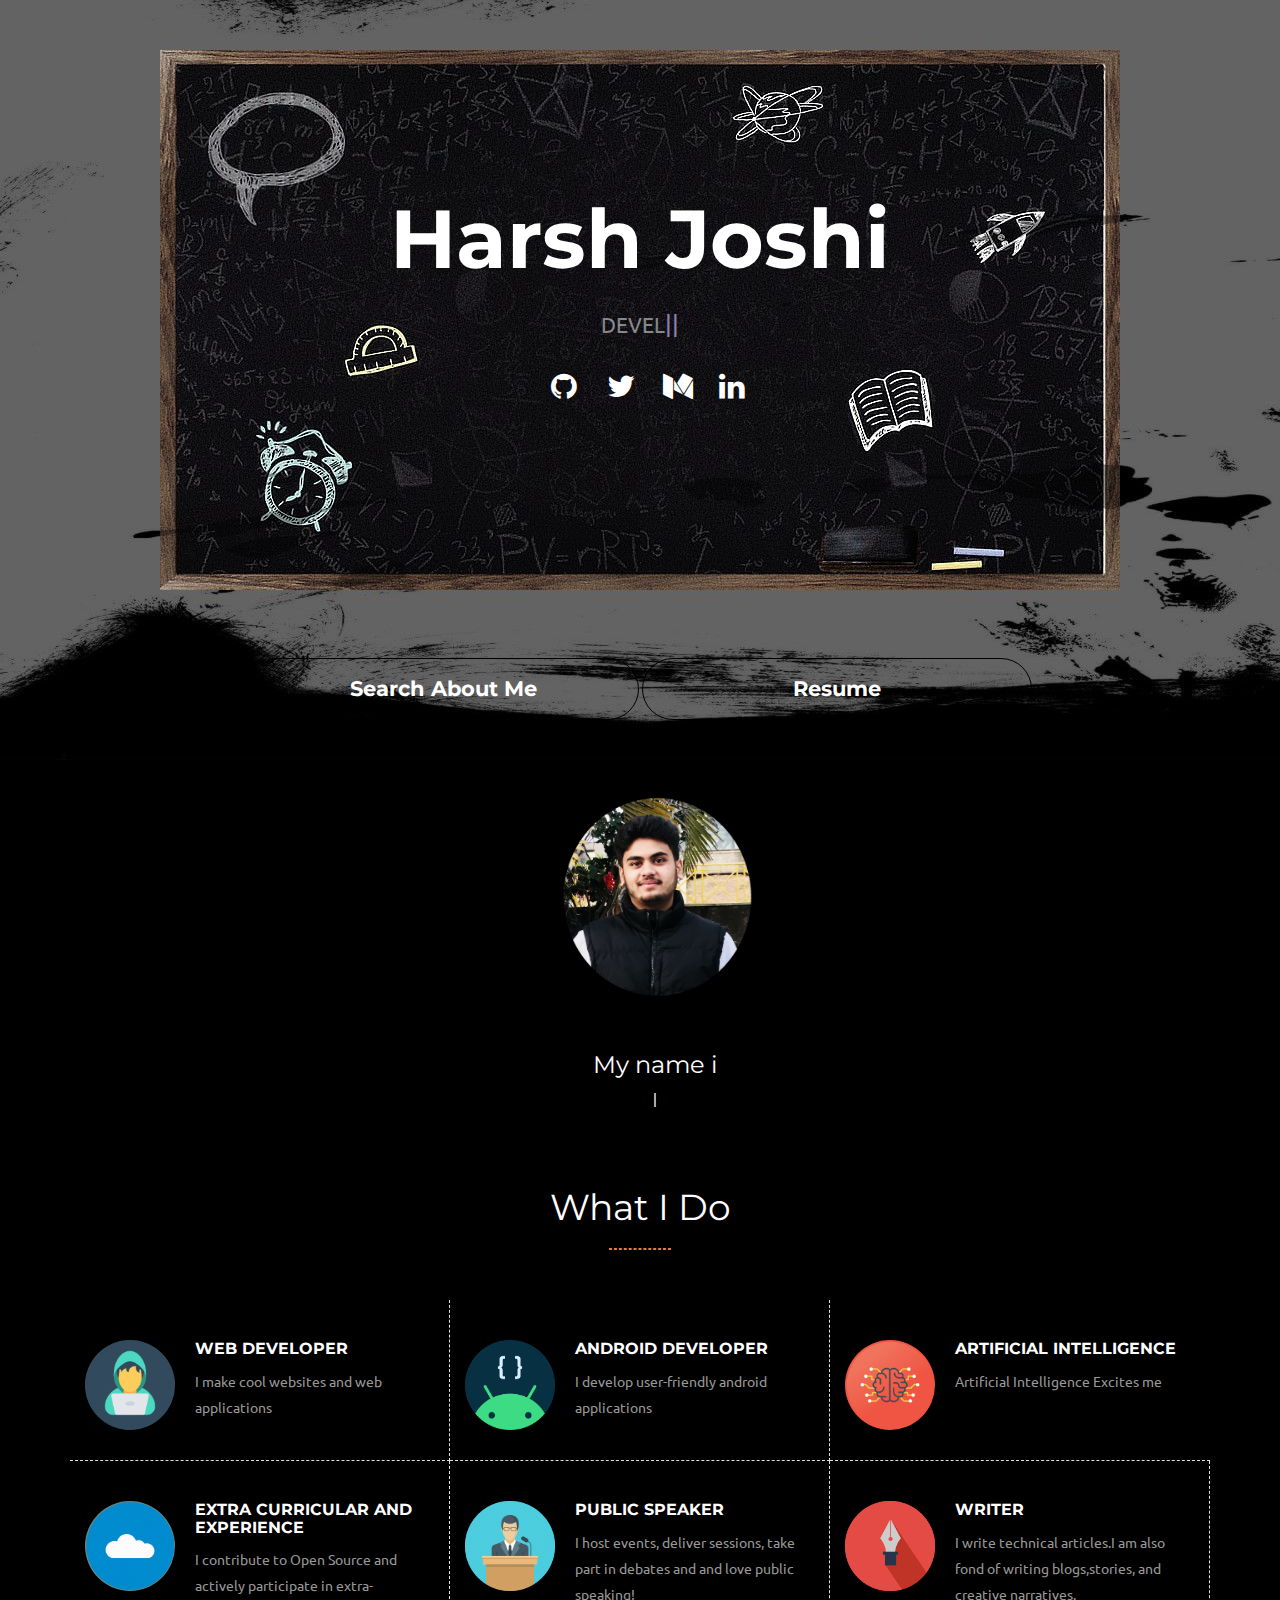
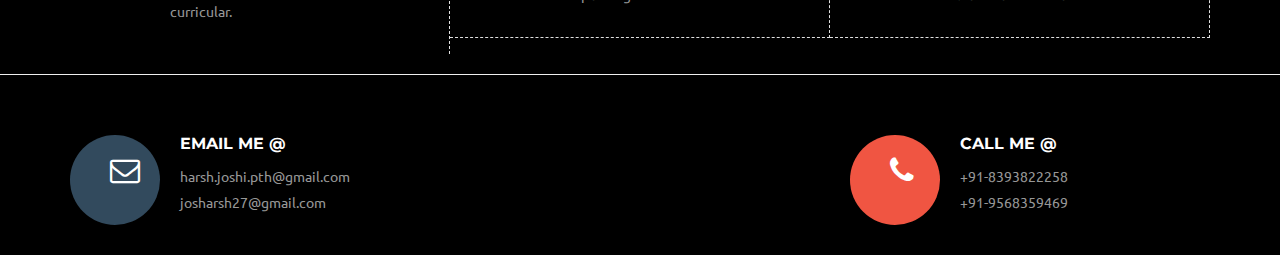
==== commit bebed1d8: "Update index.html" ====
--- a/index.html
+++ b/index.html
@@ -1,17 +1,9 @@
-
-<!DOCTYPE html>
-<!--[if lt IE 7 ]><html class="ie ie6" lang="en"> <![endif]-->
-<!--[if IE 7 ]><html class="ie ie7" lang="en"> <![endif]-->
-<!--[if IE 8 ]><html class="ie ie8" lang="en"> <![endif]-->
-<!--[if (gte IE 9)|!(IE)]><!-->
-<html lang="en"> <!--<![endif]-->
+<html>
 <head>
 
     <meta charset="utf-8">
     <meta http-equiv="X-UA-Compatible" content="IE=edge">
     <meta name="viewport" content="width=device-width, initial-scale=1, maximum-scale=1">
-
-    <!-- SITE META -->
     <title>Harsh Joshi</title>
     <meta name="description" content="">
     <meta name="author" content="Harsh Joshi|University of Petroleum and Energy Studies">
@@ -299,4 +291,4 @@
     <script src="js/bootstrap.js"></script>
     <script src="js/plugins.js"></script>
 </body>
-</html>+</html>
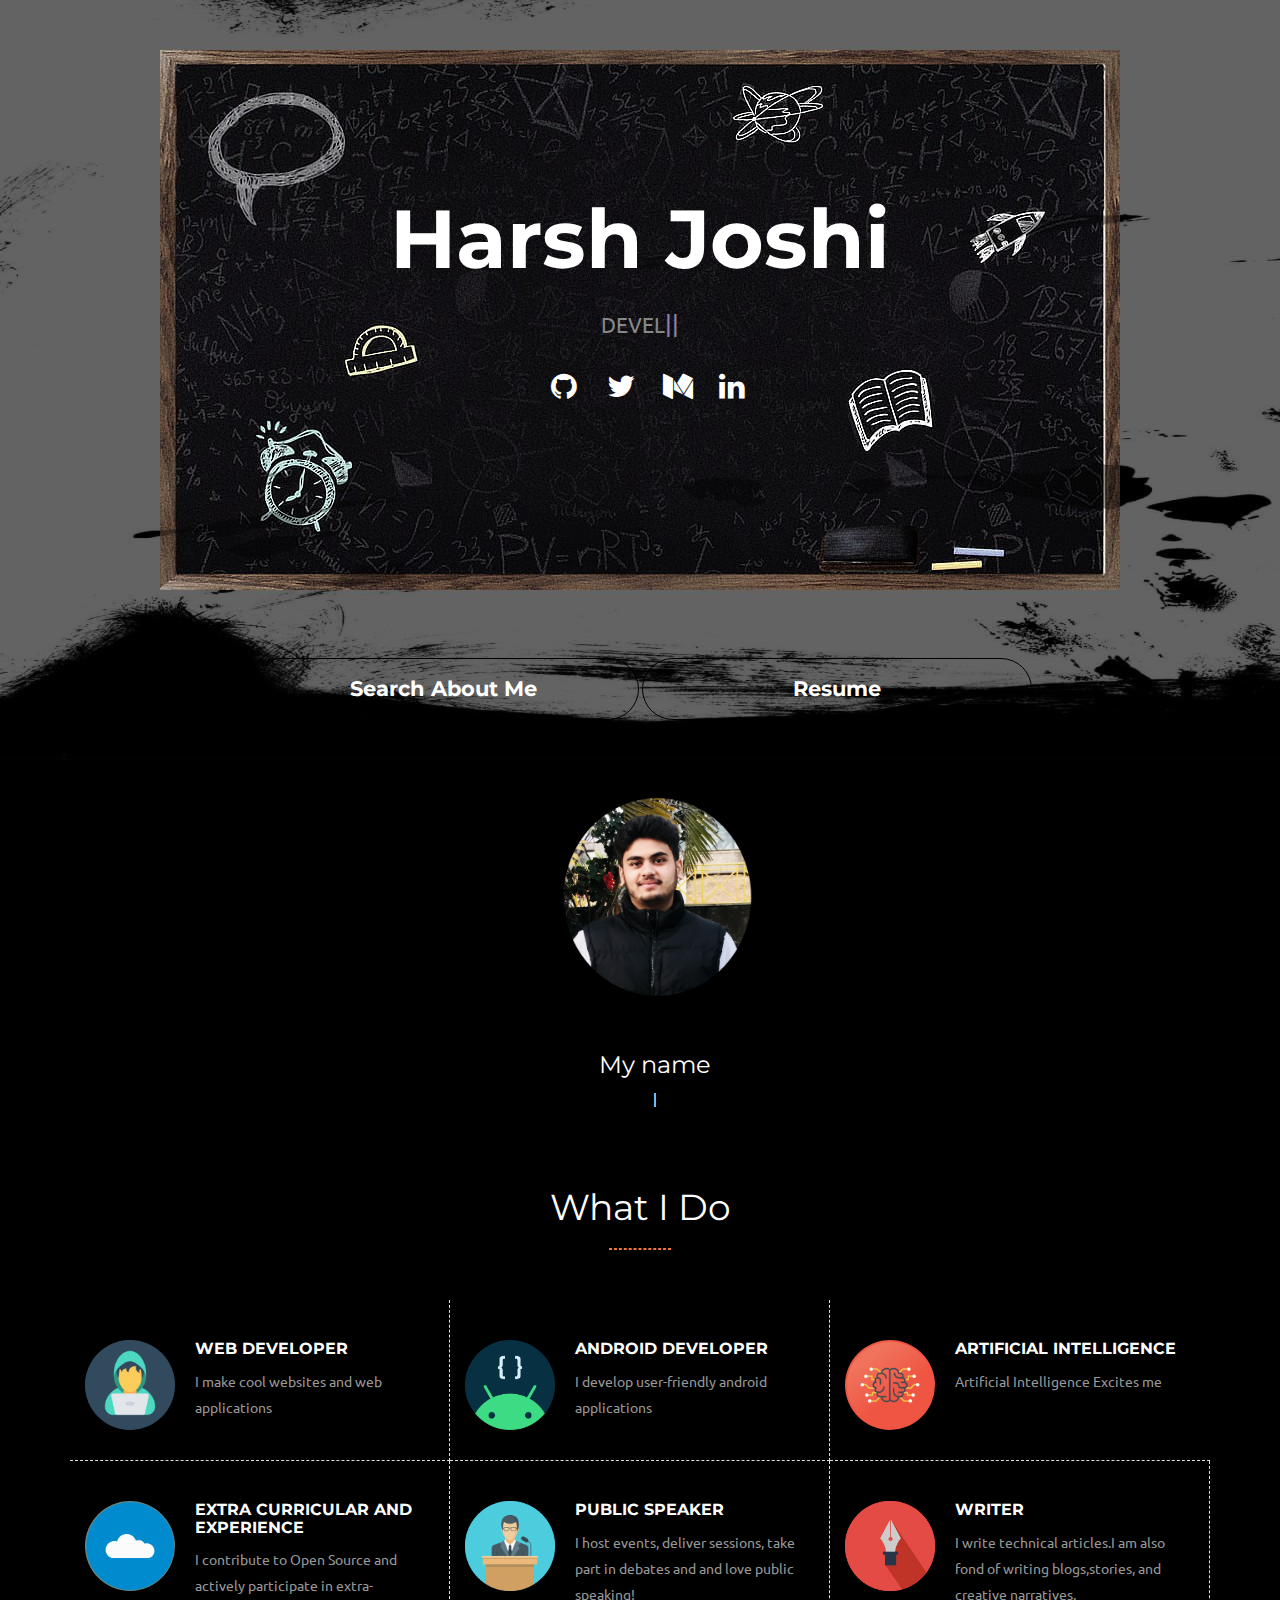
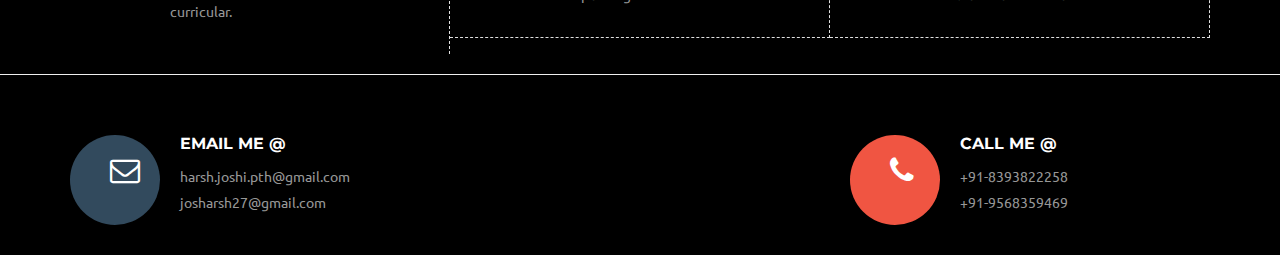
==== commit da588570: "Update index.html" ====
--- a/index.html
+++ b/index.html
@@ -157,7 +157,7 @@
                                   <a href="Web.html"><img src="images/icons/icon_01.png" alt=""></a>
                             </div>
                             <div class="service-content">
-                                <a href="web.html"><h3>Web Developer</h3></a>
+                                <a href="Web.html"><h3>Web Developer</h3></a>
                                 <p>
                                    I make cool websites and web applications
                                 </p>
@@ -171,7 +171,7 @@
                                 <a href="Android.html"><img src="images/icons/icon_02.png" alt=""></a>
                             </div>
                             <div class="service-content">
-                                <a href="android.html"><h3>Android Developer</h3></a>
+                                <a href="Android.html"><h3>Android Developer</h3></a>
                                 <p>
                                     I develop user-friendly android applications
                                 </p>
